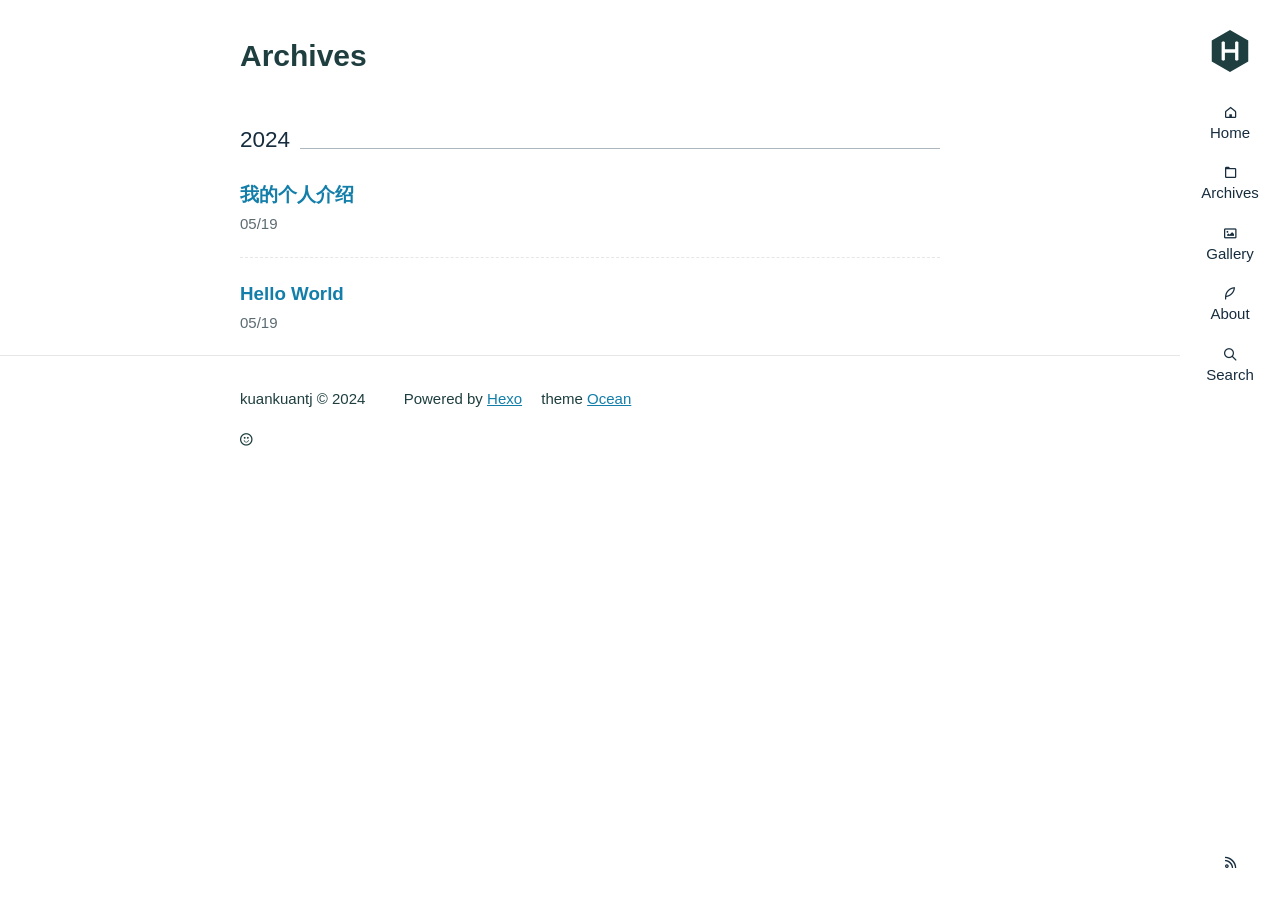
==== archives/index.html @ 1593f23e "Site updated: 2024-05-19 09:13:35" ====
<!DOCTYPE html>
<html lang="en">

<head>
  <meta charset="utf-8">
  <meta name="viewport" content="width=device-width, initial-scale=1, maximum-scale=1">
  
  
  
  <meta name="description" content="一个简单的个人博客">
  
  <title>
    Archives |
    
    kuankuantj
  </title>
  <!-- Icon -->
  
    <link rel="shortcut icon" href="/favicon.ico">
    
  
<link rel="stylesheet" href="/css/style.css">

  
  
<link rel="stylesheet" href="/fancybox/jquery.fancybox.min.css">

  
  
<script src="/js/pace.min.js"></script>

<meta name="generator" content="Hexo 7.2.0"></head>

<body>
  <main class="content">
    <section class="outer">
  <article class="articles">
    
    <h1 class="page-type-title">Archives</h1>
    
  
  
  
  
  
  
  <div class="archives-wrap">
    <div class="archive-year-wrap">
      <a href="/archives/2024" class="archive-year">2024</a>
    </div>
    <div class="archives">
      
      <article class="archive-article archive-type-post">
  
  
  <div class="archive-article-inner">
    <header class="archive-article-header">
      
  
  <h2 class="archive-article-title" itemprop="name">
    <a href="/2024/05/19/%E6%88%91%E7%9A%84%E4%B8%AA%E4%BA%BA%E4%BB%8B%E7%BB%8D/">我的个人介绍</a>
  </h2>
  
  

      <a href="/2024/05/19/%E6%88%91%E7%9A%84%E4%B8%AA%E4%BA%BA%E4%BB%8B%E7%BB%8D/" class="archive-article-date">
  <time datetime="2024-05-18T23:52:18.000Z" itemprop="datePublished">05/19</time>
</a>
    </header>
    
      
    
    
    
  </div>

</article>
      
  
  
      <article class="archive-article archive-type-post">
  
  
  <div class="archive-article-inner">
    <header class="archive-article-header">
      
  
  <h2 class="archive-article-title" itemprop="name">
    <a href="/2024/05/19/hello-world/">Hello World</a>
  </h2>
  
  

      <a href="/2024/05/19/hello-world/" class="archive-article-date">
  <time datetime="2024-05-18T23:44:05.894Z" itemprop="datePublished">05/19</time>
</a>
    </header>
    
      
    
    
    
  </div>

</article>
      
      
    </div>
  </div>
  
  

  
</section>
    <footer class="footer">
  <div class="outer">
    <ul class="list-inline">
      <li>kuankuantj &copy; 2024</li>
      
        <li>
          
            <a href="https://beian.miit.gov.cn/" target="_blank"></a>
            
        </li>
      
      <li>Powered by <a href="http://hexo.io/" target="_blank">Hexo</a></li>
      <li>theme  <a target="_blank" rel="noopener" href="https://github.com/zhwangart/hexo-theme-ocean">Ocean</a></li>
    </ul>
    <p><ul class="list-inline">
  
  <li><i class="fe fe-smile-alt tooltip" data-tooltip="UV"></i> <span id="busuanzi_value_site_uv"></span></li>
  
</ul></p>
  </div>
</footer>
  </main>
  <aside class="sidebar">
    <button class="navbar-toggle"></button>
<nav class="navbar">
  
  <div class="logo">
    <a href="/"><img src="/images/hexo.svg" alt="kuankuantj"></a>
  </div>
  
  <ul class="nav nav-main">
    
    <li class="nav-item">
      <a class="nav-item-link" href="/">Home</a>
    </li>
    
    <li class="nav-item">
      <a class="nav-item-link" href="/archives">Archives</a>
    </li>
    
    <li class="nav-item">
      <a class="nav-item-link" href="/gallery">Gallery</a>
    </li>
    
    <li class="nav-item">
      <a class="nav-item-link" href="/about">About</a>
    </li>
    
    <li class="nav-item">
      <a class="nav-item-link nav-item-search" title="Search">
        <i class="fe fe-search"></i>
        Search
      </a>
    </li>
  </ul>
</nav>
<nav class="navbar navbar-bottom">
  <ul class="nav">
    <li class="nav-item">
      <div class="totop" id="totop">
  <i class="fe fe-rocket"></i>
</div>
    </li>
    <li class="nav-item">
      
      <a class="nav-item-link" target="_blank" href="/atom.xml" title="RSS Feed">
        <i class="fe fe-feed"></i>
      </a>
      
    </li>
  </ul>
</nav>
<div class="search-form-wrap">
  <div class="local-search local-search-plugin">
  <input type="search" id="local-search-input" class="local-search-input" placeholder="Search...">
  <div id="local-search-result" class="local-search-result"></div>
</div>
</div>
  </aside>
  
<script src="/js/jquery-2.0.3.min.js"></script>


<script src="/js/jquery.justifiedGallery.min.js"></script>


<script src="/js/lazyload.min.js"></script>


<script src="/js/busuanzi-2.3.pure.min.js"></script>



<script src="/fancybox/jquery.fancybox.min.js"></script>






<script src="/js/ocean.js"></script>

</body>

</html>
---- css/style.css ----
@font-face {
  font-family: Raleway_Medium;
  src: url("../fonts/raleway_medium/Raleway-Medium.eot");
  src: url("../fonts/raleway_medium/Raleway-Medium.eot?#iefix") format('embedded-opentype'), url("../fonts/raleway_medium/Raleway-Medium.woff") format('woff'), url("../fonts/raleway_medium/Raleway-Medium.ttf") format('truetype'), url("../fonts/raleway_medium/Raleway-Medium.svg#iconfont") format('svg');
  font-style: normal;
}
.font-raleway-medium {
  font-family: Raleway-Medium;
}
@charset "utf-8";
@font-face {
  font-family: feathericon;
  font-weight: normal;
  font-style: normal;
  src: url("feathericon/feathericon.eot");
  src: url("feathericon/feathericon.eot?#iefix") format('embedded-opentype'), url("feathericon/feathericon.woff") format('woff'), url("feathericon/feathericon.ttf") format('truetype'), url("feathericon/feathericon.svg") format('svg');
}
.fe {
  display: inline-block;
  font: normal normal normal 16px feathericon;
  font-size: inherit;
  text-rendering: auto;
  -webkit-font-smoothing: antialiased;
  -moz-osx-font-smoothing: grayscale;
}
.fe-activity:before {
  content: "\f1e2";
}
.fe-add-cart:before {
  content: "\f1e6";
}
.fe-align-bottom:before {
  content: "\f1bf";
}
.fe-align-center:before {
  content: "\f195";
}
.fe-align-left:before {
  content: "\f196";
}
.fe-align-right:before {
  content: "\f197";
}
.fe-align-top:before {
  content: "\f1c0";
}
.fe-align-vertically:before {
  content: "\f1c1";
}
.fe-angry:before {
  content: "\f1b6";
}
.fe-app-menu:before {
  content: "\f198";
}
.fe-arrow-down:before {
  content: "\f100";
}
.fe-arrow-left:before {
  content: "\f101";
}
.fe-arrow-right:before {
  content: "\f102";
}
.fe-arrow-up:before {
  content: "\f103";
}
.fe-artboard:before {
  content: "\f104";
}
.fe-audio-player:before {
  content: "\f199";
}
.fe-backward:before {
  content: "\f180";
}
.fe-bar:before {
  content: "\f105";
}
.fe-bar-chart:before {
  content: "\f106";
}
.fe-beer:before {
  content: "\f107";
}
.fe-bell:before {
  content: "\f108";
}
.fe-birthday-cake:before {
  content: "\f163";
}
.fe-bold:before {
  content: "\f179";
}
.fe-bolt:before {
  content: "\f1e3";
}
.fe-book:before {
  content: "\f109";
}
.fe-bookmark:before {
  content: "\f170";
}
.fe-browser:before {
  content: "\f10b";
}
.fe-brush:before {
  content: "\f10c";
}
.fe-bug:before {
  content: "\f10d";
}
.fe-building:before {
  content: "\f10e";
}
.fe-cage:before {
  content: "\f1e7";
}
.fe-calendar:before {
  content: "\f10f";
}
.fe-camera:before {
  content: "\f110";
}
.fe-cart:before {
  content: "\f1e8";
}
.fe-check:before {
  content: "\f111";
}
.fe-check-circle:before {
  content: "\f19a";
}
.fe-check-circle-o:before {
  content: "\f19b";
}
.fe-check-verified:before {
  content: "\f19c";
}
.fe-clock:before {
  content: "\f113";
}
.fe-close:before {
  content: "\f114";
}
.fe-cloud:before {
  content: "\f115";
}
.fe-cocktail:before {
  content: "\f116";
}
.fe-code:before {
  content: "\f117";
}
.fe-codepen:before {
  content: "\f1d3";
}
.fe-coffee:before {
  content: "\f166";
}
.fe-columns:before {
  content: "\f118";
}
.fe-comment:before {
  content: "\f119";
}
.fe-comment-o:before {
  content: "\f1d2";
}
.fe-commenting:before {
  content: "\f11a";
}
.fe-comments:before {
  content: "\f11b";
}
.fe-compress:before {
  content: "\f181";
}
.fe-credit-card:before {
  content: "\f1e9";
}
.fe-crop:before {
  content: "\f1c2";
}
.fe-cry:before {
  content: "\f1b7";
}
.fe-cutlery:before {
  content: "\f19d";
}
.fe-delete-link:before {
  content: "\f19e";
}
.fe-desktop:before {
  content: "\f11d";
}
.fe-diamond:before {
  content: "\f11e";
}
.fe-difference:before {
  content: "\f1c3";
}
.fe-disabled:before {
  content: "\f11f";
}
.fe-disappointed:before {
  content: "\f1b8";
}
.fe-distribute-horizontally:before {
  content: "\f1cf";
}
.fe-distribute-vertically:before {
  content: "\f1c5";
}
.fe-document:before {
  content: "\f19f";
}
.fe-download:before {
  content: "\f120";
}
.fe-drop-down:before {
  content: "\f121";
}
.fe-drop-left:before {
  content: "\f122";
}
.fe-drop-right:before {
  content: "\f123";
}
.fe-drop-up:before {
  content: "\f124";
}
.fe-edit:before {
  content: "\f17f";
}
.fe-eject:before {
  content: "\f182";
}
.fe-elipsis-h:before {
  content: "\f125";
}
.fe-elipsis-v:before {
  content: "\f126";
}
.fe-equalizer:before {
  content: "\f1a0";
}
.fe-eraser:before {
  content: "\f1c6";
}
.fe-expand:before {
  content: "\f183";
}
.fe-export:before {
  content: "\f16e";
}
.fe-eye:before {
  content: "\f127";
}
.fe-facebook:before {
  content: "\f1d4";
}
.fe-fast-backward:before {
  content: "\f184";
}
.fe-fast-forward:before {
  content: "\f185";
}
.fe-feather:before {
  content: "\f174";
}
.fe-feed:before {
  content: "\f128";
}
.fe-file:before {
  content: "\f1b1";
}
.fe-file-audio:before {
  content: "\f1b2";
}
.fe-file-excel:before {
  content: "\f1a2";
}
.fe-file-image:before {
  content: "\f1b3";
}
.fe-file-movie:before {
  content: "\f1b4";
}
.fe-file-powerpoint:before {
  content: "\f1a3";
}
.fe-file-word:before {
  content: "\f1a4";
}
.fe-file-zip:before {
  content: "\f1b5";
}
.fe-filter:before {
  content: "\f173";
}
.fe-flag:before {
  content: "\f129";
}
.fe-folder:before {
  content: "\f12a";
}
.fe-folder-open:before {
  content: "\f176";
}
.fe-fork:before {
  content: "\f12b";
}
.fe-forward:before {
  content: "\f186";
}
.fe-frowing:before {
  content: "\f1b9";
}
.fe-gamepad:before {
  content: "\f191";
}
.fe-gear:before {
  content: "\f1a5";
}
.fe-gift:before {
  content: "\f1ea";
}
.fe-git:before {
  content: "\f1d5";
}
.fe-github:before {
  content: "\f1d6";
}
.fe-github-alt:before {
  content: "\f1d7";
}
.fe-globe:before {
  content: "\f12c";
}
.fe-google:before {
  content: "\f1d8";
}
.fe-google-plus:before {
  content: "\f1d9";
}
.fe-hash:before {
  content: "\f12d";
}
.fe-headphone:before {
  content: "\f18e";
}
.fe-heart:before {
  content: "\f12e";
}
.fe-heart-o:before {
  content: "\f167";
}
.fe-home:before {
  content: "\f12f";
}
.fe-import:before {
  content: "\f16f";
}
.fe-info:before {
  content: "\f130";
}
.fe-insert-link:before {
  content: "\f1a6";
}
.fe-instagram:before {
  content: "\f1da";
}
.fe-intersect:before {
  content: "\f1c7";
}
.fe-italic:before {
  content: "\f17a";
}
.fe-key:before {
  content: "\f131";
}
.fe-keyboard:before {
  content: "\f132";
}
.fe-kitchen-cooker:before {
  content: "\f1a7";
}
.fe-laptop:before {
  content: "\f133";
}
.fe-layer:before {
  content: "\f18c";
}
.fe-layout:before {
  content: "\f134";
}
.fe-line-chart:before {
  content: "\f135";
}
.fe-link:before {
  content: "\f136";
}
.fe-link-external:before {
  content: "\f137";
}
.fe-list-bullet:before {
  content: "\f17c";
}
.fe-list-order:before {
  content: "\f17d";
}
.fe-list-task:before {
  content: "\f17e";
}
.fe-location:before {
  content: "\f138";
}
.fe-lock:before {
  content: "\f139";
}
.fe-login:before {
  content: "\f13a";
}
.fe-logout:before {
  content: "\f13b";
}
.fe-loop:before {
  content: "\f192";
}
.fe-magic:before {
  content: "\f177";
}
.fe-mail:before {
  content: "\f13c";
}
.fe-map:before {
  content: "\f16d";
}
.fe-mask:before {
  content: "\f1c8";
}
.fe-medal:before {
  content: "\f13d";
}
.fe-megaphone:before {
  content: "\f13e";
}
.fe-mention:before {
  content: "\f164";
}
.fe-messanger:before {
  content: "\f1e1";
}
.fe-minus:before {
  content: "\f140";
}
.fe-mobile:before {
  content: "\f141";
}
.fe-money:before {
  content: "\f1a8";
}
.fe-moon:before {
  content: "\f1ef";
}
.fe-mouse:before {
  content: "\f142";
}
.fe-music:before {
  content: "\f175";
}
.fe-open-mouth:before {
  content: "\f1ba";
}
.fe-palette:before {
  content: "\f165";
}
.fe-paper-plane:before {
  content: "\f178";
}
.fe-pause:before {
  content: "\f187";
}
.fe-pencil:before {
  content: "\f144";
}
.fe-phone:before {
  content: "\f145";
}
.fe-picture:before {
  content: "\f1a9";
}
.fe-picture-square:before {
  content: "\f1e4";
}
.fe-pie-chart:before {
  content: "\f146";
}
.fe-pinterest:before {
  content: "\f1db";
}
.fe-pizza:before {
  content: "\f147";
}
.fe-play:before {
  content: "\f188";
}
.fe-plug:before {
  content: "\f18f";
}
.fe-plus:before {
  content: "\f148";
}
.fe-pocket:before {
  content: "\f1dc";
}
.fe-pot:before {
  content: "\f1aa";
}
.fe-print:before {
  content: "\f171";
}
.fe-prototype:before {
  content: "\f149";
}
.fe-question:before {
  content: "\f14a";
}
.fe-quote-left:before {
  content: "\f14b";
}
.fe-quote-right:before {
  content: "\f14c";
}
.fe-rage:before {
  content: "\f1bb";
}
.fe-random:before {
  content: "\f189";
}
.fe-reload:before {
  content: "\f193";
}
.fe-remove-cart:before {
  content: "\f1eb";
}
.fe-rocket:before {
  content: "\f14d";
}
.fe-scale:before {
  content: "\f1c9";
}
.fe-search:before {
  content: "\f14e";
}
.fe-search-minus:before {
  content: "\f16a";
}
.fe-search-plus:before {
  content: "\f16b";
}
.fe-share:before {
  content: "\f14f";
}
.fe-shield:before {
  content: "\f172";
}
.fe-shopping-bag:before {
  content: "\f1ec";
}
.fe-sitemap:before {
  content: "\f150";
}
.fe-smile:before {
  content: "\f1bc";
}
.fe-smile-alt:before {
  content: "\f1bd";
}
.fe-speaker:before {
  content: "\f1ab";
}
.fe-star:before {
  content: "\f151";
}
.fe-star-o:before {
  content: "\f168";
}
.fe-step-backward:before {
  content: "\f1d0";
}
.fe-step-forward:before {
  content: "\f1d1";
}
.fe-stop:before {
  content: "\f18b";
}
.fe-subtract:before {
  content: "\f1ca";
}
.fe-sunny-o:before {
  content: "\f1f0";
}
.fe-sunrise:before {
  content: "\f1f1";
}
.fe-sync:before {
  content: "\f194";
}
.fe-table:before {
  content: "\f1ac";
}
.fe-tablet:before {
  content: "\f152";
}
.fe-tag:before {
  content: "\f153";
}
.fe-target:before {
  content: "\f1f3";
}
.fe-terminal:before {
  content: "\f154";
}
.fe-text-align-center:before {
  content: "\f1cb";
}
.fe-text-align-justify:before {
  content: "\f1e5";
}
.fe-text-align-left:before {
  content: "\f1cc";
}
.fe-text-align-right:before {
  content: "\f1cd";
}
.fe-text-size:before {
  content: "\f17b";
}
.fe-ticket:before {
  content: "\f155";
}
.fe-tiled:before {
  content: "\f156";
}
.fe-timeline:before {
  content: "\f1ad";
}
.fe-tired:before {
  content: "\f1be";
}
.fe-trash:before {
  content: "\f157";
}
.fe-trophy:before {
  content: "\f158";
}
.fe-truck:before {
  content: "\f1ed";
}
.fe-twitter:before {
  content: "\f1dd";
}
.fe-umbrella:before {
  content: "\f1f2";
}
.fe-underline:before {
  content: "\f1ae";
}
.fe-union:before {
  content: "\f1ce";
}
.fe-unlock:before {
  content: "\f169";
}
.fe-upload:before {
  content: "\f159";
}
.fe-usb:before {
  content: "\f190";
}
.fe-user:before {
  content: "\f15a";
}
.fe-user-minus:before {
  content: "\f16c";
}
.fe-user-plus:before {
  content: "\f15b";
}
.fe-users:before {
  content: "\f15c";
}
.fe-vector:before {
  content: "\f15d";
}
.fe-video:before {
  content: "\f15e";
}
.fe-wallet:before {
  content: "\f1ee";
}
.fe-warning:before {
  content: "\f15f";
}
.fe-watch:before {
  content: "\f1af";
}
.fe-watch-alt:before {
  content: "\f1b0";
}
.fe-wine-glass:before {
  content: "\f161";
}
.fe-wordpress:before {
  content: "\f1de";
}
.fe-wordpress-alt:before {
  content: "\f1df";
}
.fe-wrench:before {
  content: "\f162";
}
.fe-youtube:before {
  content: "\f1e0";
}
/* normalize.css v8.0.0 | MIT License | github.com/necolas/normalize.css */
html {
  line-height: 1.15 /* 1 */;
  -webkit-text-size-adjust: 100% /* 2 */;
}
body {
  margin: 0;
}
h1 {
  font-size: 2em;
  margin: 0.67em 0;
}
hr {
  box-sizing: content-box /* 1 */;
  height: 0 /* 1 */;
  overflow: visible /* 2 */;
}
pre {
  font-family: monospace, monospace /* 1 */;
  font-size: 1em /* 2 */;
}
a {
  background-color: transparent;
}
abbr[title] {
  border-bottom: none /* 1 */;
  text-decoration: underline /* 2 */;
  text-decoration: underline dotted /* 2 */;
}
b,
strong {
  font-weight: bolder;
}
code,
kbd,
samp {
  font-family: monospace, monospace /* 1 */;
  font-size: 1em /* 2 */;
}
small {
  font-size: 80%;
}
sub,
sup {
  font-size: 75%;
  line-height: 0;
  position: relative;
  vertical-align: baseline;
}
sub {
  bottom: -0.25em;
}
sup {
  top: -0.5em;
}
img {
  border-style: none;
}
button,
input,
optgroup,
select,
textarea {
  font-family: inherit /* 1 */;
  font-size: 100% /* 1 */;
  line-height: 1.15 /* 1 */;
  margin: 0 /* 2 */;
}
button,
input {
  overflow: visible;
}
button,
select {
  text-transform: none;
}
button,
[type="button"],
[type="reset"],
[type="submit"] {
  -webkit-appearance: button;
}
button::-moz-focus-inner,
[type="button"]::-moz-focus-inner,
[type="reset"]::-moz-focus-inner,
[type="submit"]::-moz-focus-inner {
  border-style: none;
  padding: 0;
}
button:-moz-focusring,
[type="button"]-moz-focusring,
[type="reset"]-moz-focusring,
[type="submit"]-moz-focusring {
  outline: 1px dotted ButtonText;
}
fieldset {
  padding: 0.35em 0.75em 0.625em;
}
legend {
  box-sizing: border-box /* 1 */;
  color: inherit /* 2 */;
  display: table /* 1 */;
  max-width: 100% /* 1 */;
  padding: 0 /* 3 */;
  white-space: normal /* 1 */;
}
progress {
  vertical-align: baseline;
}
textarea {
  overflow: auto;
}
[type="checkbox"],
[type="radio"] {
  box-sizing: border-box /* 1 */;
  padding: 0 /* 2 */;
}
[type="number"]::-webkit-inner-spin-button,
[type="number"]::-webkit-outer-spin-button {
  height: auto;
}
[type="search"] {
  -webkit-appearance: textfield /* 1 */;
  outline-offset: -2px /* 2 */;
}
[type="search"]::-webkit-search-decoration {
  -webkit-appearance: none;
}
::-webkit-file-upload-button {
  -webkit-appearance: button /* 1 */;
  font: inherit /* 2 */;
}
details {
  display: block;
}
summary {
  display: list-item;
}
template {
  display: none;
}
[hidden] {
  display: none;
}
*,
*::before,
*::after {
  box-sizing: border-box;
}
html,
body {
  height: 100%;
}
html {
  font-size: 62.5%;
  -webkit-text-size-adjust: 100%;
  -ms-text-size-adjust: 100%;
  -ms-overflow-style: scrollbar;
  -webkit-tap-highlight-color: transparent;
}
body {
  position: relative;
  background-color: #fff;
  font-family: "Helvetica Neue", Helvetica, "PingFang SC", "Hiragino Sans GB", "Microsoft YaHei", "微软雅黑", Arial, sans-serif;
  font-size: 1.5rem;
  line-height: 1.7;
  color: #1e3e3f;
  padding: 0;
  margin: 0;
  overflow-x: hidden;
  text-size-adjust: 100%;
}
body ::selection {
  background: #5c6b72;
  color: #e6e6e6;
}
a {
  color: #127ea9;
}
a:hover {
  color: #1594c6;
}
a:active {
  color: #1178a1;
}
a.disabled {
  color: #adb5bd;
}
img {
  max-width: 100%;
}
.article-date,
.article-category .article-category-link {
  text-decoration: none;
  color: #5c6b72;
}
.article-date:hover,
.article-category .article-category-link:hover {
  color: #5c6b72;
}
.article-entry h1,
.archives h1,
.article-entry h2,
.archives h2,
.article-entry h3,
.archives h3,
.article-entry h4,
.archives h4,
.article-entry h5,
.archives h5,
.article-entry h6,
.archives h6 {
  margin: 1.5rem 0;
}
.article-entry hr,
.archives hr {
  height: 0.1rem;
  background-color: #e6e6e6;
  border: none;
  padding: 0;
  margin: 1.5rem 0;
}
.article-entry strong,
.archives strong {
  font-weight: bold;
}
.article-entry em,
.archives em,
.article-entry cite,
.archives cite {
  font-style: italic;
}
.article-entry sup,
.archives sup,
.article-entry sub,
.archives sub {
  font-size: 75%;
  line-height: 0;
  position: relative;
  vertical-align: baseline;
}
.article-entry sup,
.archives sup {
  top: -0.5rem;
}
.article-entry sub,
.archives sub {
  bottom: -0.25rem;
}
.article-entry small,
.archives small {
  font-size: 85%;
}
.article-entry mark,
.archives mark {
  background-color: rgba(255,255,0,0.25);
}
.article-entry acronym,
.archives acronym,
.article-entry abbr,
.archives abbr {
  border-bottom: 0.1rem #e6e6e6 dotted;
}
.article-entry ul,
.archives ul,
.article-entry ol,
.archives ol,
.article-entry dl,
.archives dl {
  margin: 1.5rem 0;
  line-height: line-height;
}
.article-entry ul,
.archives ul,
.article-entry ol,
.archives ol {
  padding-left: 2em;
}
.article-entry ul,
.archives ul {
  list-style-type: circle;
}
.article-entry p,
.archives p,
.article-entry table,
.archives table,
.article-entry blockquote,
.archives blockquote {
  margin: 1.5rem 0;
}
.article-entry img,
.archives img,
.article-entry video,
.archives video {
  max-width: 100%;
  height: auto;
  display: block;
  margin: auto;
}
.article-entry iframe,
.archives iframe {
  border: none;
}
.article-entry table,
.archives table {
  width: 100%;
  border-collapse: collapse;
  vertical-align: middle;
  empty-cells: show;
  text-align: left;
}
.article-entry table th,
.archives table th,
.article-entry table td,
.archives table td,
.article-entry table,
.archives table {
  border: 0.1rem #e6e6e6 solid;
}
.article-entry table th,
.archives table th,
.article-entry table td,
.archives table td {
  padding: 1rem 1.5rem;
}
.article-entry table tbody tr:nth-child(2n),
.archives table tbody tr:nth-child(2n) {
  background-color: rgba(230,230,230,0.25);
}
.article-entry blockquote,
.archives blockquote {
  position: relative;
  display: block;
  padding: 0 1.5rem 0 3.5rem;
  width: 100%;
  overflow: auto;
  color: #5c6b72;
  background-image: url("[data-uri]");
  background-size: 3rem;
  background-repeat: no-repeat;
  background-position: 0 0;
}
.article-entry blockquote > :first-child,
.archives blockquote > :first-child {
  margin-top: 0;
}
.article-entry blockquote > :last-child,
.archives blockquote > :last-child {
  margin-bottom: 0;
}
.article-entry blockquote footer cite:before,
.archives blockquote footer cite:before {
  content: "—";
  padding: 0 0.5rem;
}
.jumbotron {
  padding: 0;
  margin-bottom: 3rem;
  text-align: center;
}
.content,
.sidebar {
  transition: all 0.3s ease-in-out;
}
.content {
  position: relative;
  z-index: 1;
  margin-right: 0;
}
.content.on {
  transform: translateX(-10rem);
}
.sidebar {
  position: fixed;
  z-index: 9;
  top: 0;
  right: -10rem;
  bottom: 0;
  width: 10rem;
  background-color: #f4f4f4;
}
.sidebar.on {
  right: 0;
}
.navbar-toggle {
  position: absolute;
  top: 1.5rem;
  right: 11.5rem;
  padding: 0.5rem 1rem;
  border: none;
  -webkit-border-radius: 0.4rem;
  -moz-border-radius: 0.4rem;
  border-radius: 0.4rem;
  background-color: rgba(30,62,63,0.25);
  color: #fff;
}
.navbar-toggle::before {
  content: '\f105';
  font-family: feathericon;
  font-size: larger;
}
.wrap,
.outer {
  width: 100%;
  padding-right: 1.5rem;
  padding-left: 1.5rem;
  margin: auto;
}
.wrap::before,
.outer::before,
.wrap::after,
.outer::after {
  content: "";
  display: table;
  clear: both;
}
.local-search {
  width: 100%;
}
.tocbot {
  display: none;
}
@media (min-width: 768px) {
  .jumbotron {
    margin-bottom: 6rem;
  }
  .wrap,
  .outer {
    width: 70rem;
  }
  .content {
    margin-right: 10rem;
  }
  .sidebar {
    right: 0;
    background-color: #fff;
  }
  .navbar-toggle {
    display: none;
  }
  .local-search {
    width: 70rem;
  }
  .card-quote {
    grid-template-columns: repeat(3, 1fr);
  }
  .archive-article-title {
    margin: 0;
    font-size: 1.25em !important;
  }
}
@media (min-width: 992px) {
  .wrap,
  .outer {
    padding-right: 0;
    padding-left: 0;
  }
}
@media (min-width: 1200px) {
  .tocbot {
    display: block;
  }
}
.list-unstyled,
.list-inline {
  list-style: none;
  padding-left: 0;
  margin-left: 0;
}
.list-inline {
  position: relative;
  margin: 0 -0.75rem;
}
.list-inline > li {
  display: inline-block;
  padding: 0 0.75rem;
}
.category-list {
  list-style: none;
  padding-left: 0;
  margin-left: 0;
  margin-right: -0.5rem;
  margin-left: -0.5rem;
}
.category-list > .category-list-item {
  display: inline-block;
  padding: 0.5rem 1rem;
}
.category-list > .category-list-item:before {
  content: "\f18c";
  font-family: feathericon;
  margin-right: 0.5rem;
}
.tag-list {
  list-style: none;
  padding-left: 0;
  margin-left: 0;
  margin-right: -0.5rem;
  margin-left: -0.5rem;
}
.tag-list > .tag-list-item {
  display: inline-block;
  padding: 0.5rem 1rem;
}
.tag-list > .tag-list-item:before {
  content: "\f153";
  font-family: feathericon;
  margin-right: 0.5rem;
}
.tooltip {
  position: relative;
}
.tooltip::after {
  content: attr(data-tooltip);
  position: absolute;
  z-index: 9;
  bottom: 100%;
  left: 50%;
  background-color: #172d3e;
  -webkit-border-radius: 0.4rem;
  -moz-border-radius: 0.4rem;
  border-radius: 0.4rem;
  padding: 1rem;
  opacity: 0;
  pointer-events: none;
  transform: translate(-50%, 0);
  transition: all 0.3s ease-in-out;
  color: #e6e6e6;
}
.tooltip:hover::after {
  opacity: 1;
  transform: translate(-50%, 0);
}
.video {
  position: relative;
  height: auto;
}
.video .brand {
  width: 4.2rem;
}
.video-frame {
  position: absolute;
  z-index: 1;
  right: 0;
  bottom: 0;
  left: 0;
  min-width: 100%;
}
.video-frame img {
  display: block;
  width: 100%;
}
.video-media {
  position: relative;
  z-index: 0;
  height: 90vh;
  overflow: hidden;
}
.video-media video,
.video-media img {
  position: absolute;
  top: 50%;
  left: 50%;
  transform: translate(-50%, -50%);
  min-width: 100%;
  min-height: 100%;
}
.video-overlay {
  position: absolute;
  top: 0;
  bottom: 0;
  left: 0;
  right: 0;
  background-color: rgba(178,191,204,0.6);
}
.video-inner {
  position: absolute;
  top: 50%;
  left: 50%;
  transform: translate(-50%, -65%);
}
.video-inner a,
.video-inner {
  color: #fff;
  text-decoration: none;
}
.video-learn-more {
  position: absolute;
  z-index: 1;
  bottom: -3rem;
  right: 0;
  left: 0;
}
.video-learn-more a > .fe {
  font-size: 3rem;
  color: #adb5bd;
}
.video-learn-more a > .fe:hover {
  color: #1e3e3f;
}
.search-form-wrap {
  position: fixed;
  top: -100%;
  right: 10rem;
  left: 0;
  opacity: 0;
  transition: 0.3s;
}
.search-form-wrap.on {
  top: 0;
  opacity: 1;
}
.local-search {
  position: relative;
  margin: 0 auto;
  padding: 3rem;
  background-color: #fff;
  box-shadow: 0 1rem 3rem rgba(30,62,63,0.05);
  max-height: 100vh;
  overflow-y: auto;
}
.local-search-input {
  border: 0.1rem #e6e6e6 solid;
  -webkit-border-radius: 0.4rem;
  -moz-border-radius: 0.4rem;
  border-radius: 0.4rem;
  background-color: #fff;
  width: 100%;
  padding: 1rem 1.5rem;
  outline: none;
}
.local-search-input::-webkit-search-results-decoration,
.local-search-input::-webkit-search-cancel-button {
  -webkit-appearance: none;
}
.local-search-close {
  position: absolute;
  top: 3.85rem;
  right: 4.25rem;
  display: block;
  height: 2rem;
  width: 2rem;
  padding: 0;
  border: none;
  -webkit-border-radius: 50%;
  -moz-border-radius: 50%;
  border-radius: 50%;
  background-color: #9c8079;
  color: #fff;
  text-align: center;
  cursor: pointer;
}
.local-search-close::before {
  content: '\f114';
  font-family: feathericon;
}
.local-search-result {
  text-align: left;
}
.search-result-list {
  list-style: none;
  padding-left: 0;
  margin-left: 0;
}
.search-result-list li {
  padding: 1.5rem 0;
}
.search-result-list li:not(:last-child) {
  border-bottom: 0.1rem #e6e6e6 solid;
}
.search-result-list li .search-result-title {
  font-size: 1.6rem;
  font-weight: bold;
}
.search-result-list li .search-result {
  padding-top: 0.5rem;
  margin: 0;
  max-height: 12rem;
  overflow: hidden;
}
.search-result-list li em.search-keyword {
  color: #9e6a4d;
}
.search-result-empty {
  padding: 3rem 0 0;
}
.page-type-title {
  margin: 0;
  padding: 3rem 0;
}
.page-nav {
  margin: 3rem auto;
  text-align: center;
  overflow: hidden;
}
.page-nav::before,
.page-nav::after {
  content: "";
  display: table;
  clear: both;
}
.page-nav a,
.page-nav span {
  padding: 1rem 1.5rem;
  line-height: 1;
}
.page-nav a {
  text-decoration: none;
}
.page-nav .prev {
  float: left;
}
.page-nav .next {
  float: right;
}
.page-nav .page-number {
  display: inline-block;
}
@media mq-mobile {
  .page-nav .page-number {
    display: none;
  }
}
.page-nav .current {
  font-weight: bold;
}
.page-nav .space {
  color: #e6e6e6;
}
.article {
  padding: 3rem 0;
}
.article-topping {
  position: absolute;
  top: 0;
  left: -3rem;
  color: #ea434a;
}
.article-topping .fe {
  font-size: 2rem;
  line-height: 1.7;
}
.article-meta::before,
.article-meta::after {
  content: "";
  display: table;
  clear: both;
}
.article-date::before {
  content: '\f10f';
  margin-right: 0.5rem;
  font-family: feathericon;
  opacity: 0.5;
}
.article-category {
  display: inline-block;
  margin-left: 1.5rem;
}
.article-category:before {
  content: "\f18c";
  font-family: feathericon;
  margin-right: 0.5rem;
}
.archive-article-header + .article-category {
  margin-left: 0;
}
.article-entry {
  margin-top: 3rem;
  color: #1e3e3f;
}
.article-entry::before,
.article-entry::after {
  content: "";
  display: table;
  clear: both;
}
.article-entry .pullquote {
  text-align: left;
  width: 45%;
  margin: 0;
}
.article-entry .pullquote.left {
  margin-left: 0.5em;
  margin-right: 1em;
}
.article-entry .pullquote.right {
  margin-right: 0.5em;
  margin-left: 1em;
}
.article-entry .caption {
  color: color-grey;
  display: block;
  font-size: 0.9em;
  margin-top: 0.5em;
  position: relative;
  text-align: center;
}
.article-entry .video-container {
  position: relative;
  padding-top: 56.25%;
  height: 0;
  overflow: hidden;
}
.article-entry .video-container iframe,
.article-entry .video-container object,
.article-entry .video-container embed {
  position: absolute;
  top: 0;
  left: 0;
  width: 100%;
  height: 100%;
  margin-top: 0;
}
.article-header {
  position: relative;
}
.article-header h1,
.article-header h2 {
  margin: 0;
}
.article-header .article-title a {
  text-decoration: none;
  color: #1e3e3f;
}
.article-footer {
  margin-top: 3rem;
}
.article-footer::before,
.article-footer::after {
  content: "";
  display: table;
  clear: both;
}
.article-tag-list {
  list-style: none;
  padding-left: 0;
  margin-left: 0;
  margin: 0;
}
.article-tag-list:before {
  content: "\f153";
  font-family: feathericon;
  margin-right: 0.5rem;
}
.article-tag-list .article-tag-list-item {
  display: inline-block;
  padding-right: 1rem;
}
.article-tag-list .article-tag-list-link {
  text-decoration: none;
}
.article-comment-link {
  float: right;
}
.article-comment-link:before {
  content: "\f1d2";
  font-family: feathericon;
  padding-right: 8px;
}
.article-share-link {
  cursor: pointer;
  float: right;
  margin-left: 20px;
}
.article-share-link:before {
  content: "\f14f";
  font-family: feathericon;
  padding-right: 6px;
}
.article-nav {
  position: relative;
  padding-top: 3rem;
  margin-top: 5rem;
  border-top: 0.1rem #e6e6e6 solid;
}
.article-nav::before,
.article-nav::after {
  content: "";
  display: table;
  clear: both;
}
.article-nav-link {
  display: block;
  text-decoration: none;
}
.article-nav-link:first-child {
  float: left;
}
.article-nav-link:last-child {
  float: right;
  text-align: right;
}
.article-nav-caption {
  color: #5c6b72;
}
.article-nav-title {
  font-size: inherit;
}
.article-share-box {
  position: absolute;
  display: none;
  background: #fff;
  -webkit-border-radius: 0.4rem;
  -moz-border-radius: 0.4rem;
  border-radius: 0.4rem;
  box-shadow: 1px 2px 10px rgba(0,0,0,0.2);
  -webkit-border-radius: 3px;
  -moz-border-radius: 3px;
  border-radius: 3px;
  margin-left: -145px;
  overflow: hidden;
  z-index: 1;
}
.article-share-box.on {
  display: block;
}
.article-share-input {
  width: 100%;
  background: none;
  box-sizing: border-box;
  padding: 0 1.5rem;
  outline: none;
  border: none;
  border-bottom: 0.1rem #e6e6e6 solid;
  height: 3.6rem;
  line-height: 3.6rem;
}
.article-share-links::before,
.article-share-links::after {
  content: "";
  display: table;
  clear: both;
}
.article-share-twitter,
.article-share-facebook,
.article-share-pinterest,
.article-share-google {
  position: relative;
  display: block;
  float: left;
  width: 5rem;
  height: 3.6rem;
  color: #172d3e;
  text-align: center;
  text-decoration: none;
}
.article-share-twitter:before,
.article-share-facebook:before,
.article-share-pinterest:before,
.article-share-google:before {
  font-size: 20px;
  font-family: feathericon;
}
.article-share-twitter:hover,
.article-share-facebook:hover,
.article-share-pinterest:hover,
.article-share-google:hover {
  color: #fff;
}
.article-share-twitter:before {
  content: "\f1dd";
}
.article-share-twitter:hover {
  background: #00aced;
  text-shadow: 0 1px #008abe;
}
.article-share-facebook:before {
  content: "\f1d4";
}
.article-share-facebook:hover {
  background: #3b5998;
  text-shadow: 0 1px #2f477a;
}
.article-share-pinterest:before {
  content: "\f1db";
}
.article-share-pinterest:hover {
  background: #cb2027;
  text-shadow: 0 1px #a21a1f;
}
.article-share-google:before {
  content: "\f1d8";
}
.article-share-google:hover {
  background: #dd4b39;
  text-shadow: 0 1px #be3221;
}
.tocbot {
  position: absolute;
  top: 14rem;
  left: calc((100vw - 70rem) / 2 + 70rem);
  font-size: 80%;
  opacity: 0.8;
}
.tocbot > .toc-list {
  position: relative;
  overflow: hidden;
}
.toc-list {
  list-style: none;
  padding-left: 0;
  margin-left: 0;
  padding-left: 1rem;
}
a.toc-link {
  height: 100%;
  color: #172d3e;
  text-decoration: none;
}
.is-collapsible {
  max-height: 1000px;
  overflow: hidden;
  transition: all;
}
.is-collapsed {
  max-height: 0;
}
.is-position-fixed {
  position: fixed !important;
  top: 0;
  right: 10rem;
}
.is-active-link {
  font-weight: 700;
}
.toc-link::before {
  background-color: #e6e6e6;
  content: ' ';
  display: inline-block;
  height: inherit;
  left: 0;
  margin-top: -1px;
  position: absolute;
  width: 2px;
}
.is-active-link::before {
  background-color: #127ea9;
}
.article-gallery {
  position: relative;
}
.article-gallery-photos {
  position: relative;
  overflow: hidden;
}
.article-gallery-img {
  display: none;
  max-width: 100%;
}
.article-gallery-img:first-child {
  display: block;
}
.article-gallery-img.loaded {
  position: absolute;
  display: block;
}
.article-gallery-img img {
  display: block;
  max-width: 100%;
  margin: 0 auto;
}
.article-albums {
  position: relative;
}
.article-albums-photos {
  position: relative;
  display: flex;
  flex-wrap: wrap;
  list-style: none;
  padding-left: 0;
  margin-left: 0;
}
.article-albums-photos::before,
.article-albums-photos::after {
  content: "";
  display: table;
  clear: both;
}
.article-albums-photos::after {
  content: '';
  flex-grow: 999999999;
}
.article-albums-photos .article-albums-item {
  position: relative;
  flex-grow: 1;
  margin: 0.5rem;
  overflow: hidden;
}
.article-albums-photos .article-albums-item img {
  object-fit: cover;
  max-width: 100%;
  min-width: 100%;
  vertical-align: center;
}
.article-albums-photos .article-albums-item .article-albums-caption {
  display: block;
  width: 100%;
  padding: 1rem 0;
  text-align: center;
}
@media (min-width: 576px) {
  .article-albums-item img {
    height: 32rem;
  }
  .article-albums-item .article-albums-caption {
    position: absolute;
    bottom: 0;
    left: 0;
    width: 100%;
    background-color: rgba(0,0,0,0.5);
    background: linear-gradient(to top, rgba(0,0,0,0.5), transparent);
    color: #fff;
    padding: 1rem;
    opacity: 0;
    transform: translateY(100%);
    transition: all 0.3s ease-in-out;
  }
  .article-albums-item:hover .article-albums-caption {
    opacity: 1;
    transform: translateY(0);
  }
}
@media (min-width: 768px) {
  .article-albums-item img {
    height: 20rem;
  }
}
.justified-gallery {
  width: 100%;
  position: relative;
  overflow: hidden;
}
.justified-gallery > a,
.justified-gallery > div,
.justified-gallery > figure {
  position: absolute;
  display: inline-block;
  overflow: hidden;
  background: #adb5bd /* To have gray placeholders while the gallery is loading with waitThumbnailsLoad = false */;
  filter: "alpha(opacity=10)";
  opacity: 0.1;
  margin: 0;
  padding: 0;
}
.justified-gallery > a > img,
.justified-gallery > div > img,
.justified-gallery > figure > img,
.justified-gallery > a > a > img,
.justified-gallery > div > a > img,
.justified-gallery > figure > a > img,
.justified-gallery > a > svg,
.justified-gallery > div > svg,
.justified-gallery > figure > svg,
.justified-gallery > a > a > svg,
.justified-gallery > div > a > svg,
.justified-gallery > figure > a > svg {
  position: absolute;
  top: 50%;
  left: 50%;
  margin: 0;
  padding: 0;
  border: none;
  filter: "alpha(opacity=0)";
  opacity: 0;
}
.justified-gallery > a > .caption,
.justified-gallery > div > .caption,
.justified-gallery > figure > .caption {
  display: none;
  position: absolute;
  right: 0;
  bottom: 0;
  left: 0;
  padding: 1rem;
  background-color: rgba(0,0,0,0.5);
  background: linear-gradient(to top, rgba(0,0,0,0.5), transparent);
  color: #fff;
}
.justified-gallery > a > .caption.caption-visible,
.justified-gallery > div > .caption.caption-visible,
.justified-gallery > figure > .caption.caption-visible {
  display: initial;
}
.justified-gallery > .jg-entry-visible {
  filter: "alpha(opacity=100)";
  opacity: 1;
  background: none;
}
.justified-gallery > .jg-entry-visible > img,
.justified-gallery > .jg-entry-visible > a > img,
.justified-gallery > .jg-entry-visible > svg,
.justified-gallery > .jg-entry-visible > a > svg {
  filter: "alpha(opacity=100)";
  opacity: 1;
  -webkit-transition: opacity 500ms ease-in;
  -moz-transition: opacity 500ms ease-in;
  -o-transition: opacity 500ms ease-in;
  transition: opacity;
}
.justified-gallery > .jg-filtered {
  display: none;
}
.justified-gallery > .jg-filtered > .spinner {
  position: absolute;
  bottom: 0;
  margin-left: -24px;
  padding: 10px 0 10px 0;
  left: 50%;
  filter: "alpha(opacity=100)";
  opacity: 1;
  overflow: initial;
}
.justified-gallery > .jg-filtered > span {
  display: inline-block;
  filter: "alpha(opacity=0)";
  opacity: 0;
  width: 8px;
  height: 8px;
  margin: 0 4px 0 4px;
  background-color: #000;
  -webkit-border-radius: 6px;
  -moz-border-radius: 6px;
  border-radius: 6px;
}
.macbook {
  position: relative;
}
.macbook .macbook-screen {
  position: relative;
  background-color: transparent;
  border-style: solid;
  border-color: #fff;
  -webkit-border-radius: 1rem;
  -moz-border-radius: 1rem;
  border-radius: 1rem;
  border-width: 1.25rem;
  box-shadow: 0 1rem 3rem rgba(0,0,0,0.15), 0 0 0.5rem rgba(0,0,0,0.15) inset;
}
.macbook .macbook-keyboard {
  display: none;
  position: relative;
  box-sizing: content-box;
  background-color: #fff;
  border-bottom: solid 0.75rem #f2f2f2;
  border-bottom-left-radius: 50%;
  border-bottom-right-radius: 50%;
  margin: -0.5rem -5rem 0;
  height: 0.5rem;
  box-shadow: 0 0.5rem 3rem rgba(0,0,0,0.15);
}
.macbook .macbook-keyboard::before {
  content: '';
  position: absolute;
  left: 50%;
  transform: translateX(-50%);
  background: linear-gradient(90deg, #f2f2f2, #fff, #f2f2f2);
  box-shadow: 0 0 0.1rem rgba(0,0,0,0.05) inset;
  width: 20%;
  height: 0.3rem;
  -webkit-border-radius: 0.125rem;
  -moz-border-radius: 0.125rem;
  border-radius: 0.125rem;
}
@media (min-width: 768px) {
  .macbook .macbook-screen {
    border-width: 2rem 1.25rem 1.25rem;
  }
  .macbook .macbook-keyboard {
    display: block;
  }
}
.macbook-wrap {
  padding: 1rem 9rem;
}
.scrolling-wrap {
  min-height: 30rem;
  overflow: hidden;
}
.scrolling {
  position: absolute;
  top: 30rem;
  width: 100%;
  animation: scrolling-animation 10s ease-in-out 1s infinite;
}
.safari {
  background-color: #e6e6e6;
  -webkit-border-radius: border-radius;
  -moz-border-radius: border-radius;
  border-radius: border-radius;
}
.safari,
.safari .safari-header,
.safari .safari-body {
  position: relative;
  overflow: hidden;
}
.safari-example {
  height: 36rem;
  padding: 0;
  margin: 0;
  background-repeat: no-repeat;
  background-size: cover;
  background-position: top left;
}
.safari-btns {
  position: relative;
  background-color: #eb6b60;
}
.safari-btns,
.safari-btns:before,
.safari-btns:after {
  display: inline-block;
  width: 1rem;
  height: 1rem;
  -webkit-border-radius: 1rem;
  -moz-border-radius: 1rem;
  border-radius: 1rem;
}
.safari-btns:before,
.safari-btns:after {
  content: '';
  position: absolute;
}
.safari-btns:before {
  left: 1.5rem;
  background-color: #f4be4f;
}
.safari-btns:after {
  left: 3rem;
  background-color: #66c655;
}
@-moz-keyframes scrolling-animation {
  0% {
    top: 0;
  }
  10% {
    top: 0;
    transform: translateY(0);
  }
  30% {
    transform: translateY(-35%);
  }
  60% {
    transform: translateY(-75%);
  }
  90% {
    transform: translateY(-100%);
  }
  100% {
    transform: translateY(-100%);
  }
}
@-webkit-keyframes scrolling-animation {
  0% {
    top: 0;
  }
  10% {
    top: 0;
    transform: translateY(0);
  }
  30% {
    transform: translateY(-35%);
  }
  60% {
    transform: translateY(-75%);
  }
  90% {
    transform: translateY(-100%);
  }
  100% {
    transform: translateY(-100%);
  }
}
@-o-keyframes scrolling-animation {
  0% {
    top: 0;
  }
  10% {
    top: 0;
    transform: translateY(0);
  }
  30% {
    transform: translateY(-35%);
  }
  60% {
    transform: translateY(-75%);
  }
  90% {
    transform: translateY(-100%);
  }
  100% {
    transform: translateY(-100%);
  }
}
@keyframes scrolling-animation {
  0% {
    top: 0;
  }
  10% {
    top: 0;
    transform: translateY(0);
  }
  30% {
    transform: translateY(-35%);
  }
  60% {
    transform: translateY(-75%);
  }
  90% {
    transform: translateY(-100%);
  }
  100% {
    transform: translateY(-100%);
  }
}
.card-quote {
  display: grid;
  grid-gap: 1.5rem;
  margin-bottom: 1.5rem;
}
.card-quote blockquote {
  position: relative;
  margin: 0;
  padding: 1.5rem;
  padding-left: 6rem;
  overflow: auto;
  border-left: none;
  border: 0.1rem #e6e6e6 solid;
  background: none;
  -webkit-border-radius: 0.4rem;
  -moz-border-radius: 0.4rem;
  border-radius: 0.4rem;
  transition: all 0.3s ease-in-out;
  line-height: 1.4;
}
.card-quote blockquote:before {
  content: none;
}
.card-quote blockquote p:first-child {
  position: absolute;
  top: 50%;
  left: 1.5rem;
  transform: translateY(-50%);
}
.card-quote blockquote p:first-child img {
  height: 3.2rem;
  width: 3.2rem;
}
.card-quote blockquote h3,
.card-quote blockquote h4,
.card-quote blockquote h5 {
  margin: 0;
}
.card-quote blockquote h3 + p,
.card-quote blockquote h4 + p,
.card-quote blockquote h5 + p {
  margin-top: 0;
  color: #adb5bd;
  font-size: small;
}
.card-quote blockquote a {
  opacity: 0;
  display: flex;
  justify-content: center;
  align-items: center;
  position: absolute;
  z-index: 1;
  top: 0;
  right: 0;
  bottom: 0;
  left: 0;
  text-align: center;
  background: rgba(255,255,255,0.75);
  color: #172d3e;
  text-decoration: none;
  font-size: small;
  transition: all 0.3s ease-in-out;
}
.card-quote blockquote:hover {
  transform: translateY(-0.25rem);
  box-shadow: 0 1rem 3rem 0.01rem rgba(23,45,62,0.1);
  border-color: #f4f4f4;
}
.card-quote blockquote:hover a {
  opacity: 1;
}
.tenses img {
  margin: 1rem 0;
}
.example {
  color: #00008b;
}
.columns {
  display: grid;
  grid-gap: 1.5rem;
  margin-bottom: 1.5rem;
}
@media (min-width: 768px) {
  .columns {
    grid-template-columns: repeat(2, 1fr);
  }
}
.articles .article {
  padding: 4.5rem 0;
}
.articles .article:not(:last-child) {
  border-bottom: 0.1rem #e6e6e6 solid;
}
.articles .article-entry,
.articles .article-footer {
  margin-top: 0;
}
.articles .article-entry .article-gallery {
  margin-top: 1.5rem;
}
.archives-wrap {
  position: relative;
}
.archive-year-wrap {
  position: relative;
  padding-top: 1rem;
}
.archive-year-wrap::after {
  content: '';
  position: absolute;
  bottom: 1rem;
  right: 0;
  left: 6rem;
  height: 0.1rem;
  background-color: #adb5bd;
}
.archive-year-wrap .archive-year {
  display: inline-block;
  text-decoration: none;
  color: #172d3e;
  font-size: 1.5em;
}
.archive-article {
  padding: 2rem 0;
  display: flex;
}
.archive-article:not(:last-child) {
  border-bottom: 0.1rem #e6e6e6 dashed;
}
.archive-article-gallery {
  flex-shrink: 0;
  width: 38.2%;
  margin-right: 1.5rem;
}
.archive-article-header a {
  text-decoration: none;
}
.archive-article-header .archive-article-title {
  margin: 0;
  font-size: 1.1em;
}
.archive-article-header .archive-article-date {
  color: #5c6b72;
}
.archive-article-footer {
  margin-top: 1.5rem;
}
.archive-article-inner .article-tag-list {
  padding: 0;
  margin: 0;
}
.footer {
  border-top: 0.1rem #e6e6e6 solid;
  padding: 3rem 0;
}
.float-left {
  float: left !important;
}
.float-right {
  float: right !important;
}
.float-none {
  float: none !important;
}
.article-entry pre,
.article-entry .highlight {
  background: #f6f8fa;
  padding: 1.5rem;
  margin: 1.5rem 0;
  -webkit-border-radius: 0.4rem;
  -moz-border-radius: 0.4rem;
  border-radius: 0.4rem;
  overflow: auto;
  color: #4d4d4c;
}
.article-entry .highlight .gutter pre,
.article-entry .gist .gist-file .gist-data .line-numbers {
  color: #8e908c;
}
.article-entry pre,
.article-entry code {
  font-family: inherit;
  text-shadow: none;
}
.article-entry code {
  background: #f6f8fa;
  padding: 0.25rem;
  -webkit-border-radius: 0.4rem;
  -moz-border-radius: 0.4rem;
  border-radius: 0.4rem;
}
.article-entry pre code {
  background: none;
  padding: 0;
}
.article-entry .highlight pre {
  border: none;
  margin: 0;
  padding: 0;
}
.article-entry .highlight table {
  margin: 0;
  width: auto;
  border: none;
}
.article-entry .highlight td {
  border: none;
  padding: 0;
}
.article-entry .highlight figcaption {
  font-size: 85%;
  color: #8e908c;
  line-height: 1rem;
  margin-bottom: 1rem;
}
.article-entry .highlight figcaption::before,
.article-entry .highlight figcaption::after {
  content: "";
  display: table;
  clear: both;
}
.article-entry .highlight figcaption a {
  float: right;
}
.article-entry .highlight .gutter {
  -webkit-user-select: none;
  -moz-user-select: none;
  -ms-user-select: none;
  user-select: none;
}
.article-entry .highlight .gutter pre {
  text-align: right;
  padding-right: 1.5rem;
}
.article-entry .highlight .line {
  height: inherit;
}
.article-entry .highlight .line.marked {
  background: #d6d6d6;
}
.article-entry .gist {
  background: #f6f8fa;
}
.article-entry .gist .gist-file {
  border: none;
  margin: 0;
}
.article-entry .gist .gist-file .gist-data {
  background: none;
  border: none;
}
.article-entry .gist .gist-file .gist-data .line-numbers {
  background: none;
  border: none;
}
.article-entry .gist .gist-file .gist-data .line-data {
  padding: 0 !important;
}
.article-entry .gist .gist-file .highlight {
  margin: 0;
  padding: 0;
  border: none;
}
.article-entry .gist .gist-file .gist-meta {
  background: #f6f8fa;
  color: #8e908c;
  padding: 0;
  margin-top: 1rem;
}
.article-entry .gist .gist-file .gist-meta a {
  font-weight: normal;
}
.article-entry .gist .gist-file .gist-meta a:hover {
  text-decoration: underline;
}
pre .comment,
pre .title {
  color: #8e908c;
}
pre .variable,
pre .attribute,
pre .tag,
pre .regexp,
pre .ruby .constant,
pre .xml .tag .title,
pre .xml .pi,
pre .xml .doctype,
pre .html .doctype,
pre .css .id,
pre .css .class,
pre .css .pseudo {
  color: #f2777a;
}
pre .number,
pre .preprocessor,
pre .built_in,
pre .literal,
pre .params,
pre .constant {
  color: #f99157;
}
pre .class,
pre .ruby .class .title,
pre .css .rules .attribute {
  color: #9c9;
}
pre .string,
pre .value,
pre .inheritance,
pre .header,
pre .ruby .symbol,
pre .xml .cdata {
  color: #9c9;
}
pre .css .hexcolor {
  color: #6cc;
}
pre .function,
pre .python .decorator,
pre .python .title,
pre .ruby .function .title,
pre .ruby .title .keyword,
pre .perl .sub,
pre .javascript .title,
pre .coffeescript .title {
  color: #69c;
}
pre .keyword,
pre .javascript .function {
  color: #c9c;
}
.pace {
  -webkit-pointer-events: none;
  pointer-events: none;
  -webkit-user-select: none;
  -moz-user-select: none;
  user-select: none;
}
.pace .pace-progress {
  position: fixed;
  z-index: 2000;
  top: 0;
  right: 100%;
  width: 100%;
  height: 0.2rem;
  background-color: #127ea9;
}
.pace-inactive {
  display: none;
}
.gitalk,
.markdown-body {
  font-size: 1.5rem !important;
}
.gt-container .gt-avatar.gt-comment-avatar img {
  -webkit-border-radius: 50%;
  -moz-border-radius: 50%;
  border-radius: 50%;
}
.vcomments {
  margin-top: 3rem;
}
.navbar {
  position: relative;
  padding-top: 3rem;
  text-align: center;
}
.navbar .nav {
  list-style: none;
  padding-left: 0;
  margin-left: 0;
}
.navbar .nav .nav-item-link {
  display: block;
  padding: 1rem;
  color: #172d3e;
  text-decoration: none;
  cursor: pointer;
}
.navbar .nav .nav-item-link:hover {
  color: #1594c6;
}
.navbar .nav.nav-main .nav-item-link::before,
.navbar .nav.nav-main .nav-item-link i.fe {
  display: block;
  line-height: 1;
}
.navbar .nav.nav-main .nav-item-link::before {
  font-family: 'feathericon';
}
.navbar .nav.nav-main .nav-item:nth-child(1) .nav-item-link::before {
  content: '\f12f';
}
.navbar .nav.nav-main .nav-item:nth-child(2) .nav-item-link::before {
  content: '\f12a';
}
.navbar .nav.nav-main .nav-item:nth-child(3) .nav-item-link::before {
  content: '\f1a9';
}
.navbar .nav.nav-main .nav-item:nth-child(4) .nav-item-link::before {
  content: '\f174';
}
.navbar-bottom {
  position: absolute;
  bottom: 0;
  width: 100%;
}
.logo {
  text-align: center;
}
.logo img {
  width: 4.2rem;
}
.totop {
  position: relative;
  display: inline-block;
  overflow: hidden;
  cursor: pointer;
  width: 3.2rem;
  height: 3.2rem;
  -webkit-border-radius: 3.2rem;
  -moz-border-radius: 3.2rem;
  border-radius: 3.2rem;
  background-color: #f4f4f4;
  line-height: 3rem;
}
.totop:hover > i {
  animation: rocket 0.3s ease-in-out;
}
@-moz-keyframes rocket {
  0% {
    transform: translateY(0);
    opacity: 1;
  }
  45% {
    transform: translateY(-3.2rem);
    opacity: 0;
  }
  55% {
    transform: translateY(3.2rem);
    opacity: 0;
  }
  100% {
    transform: translateY(0);
    opacity: 1;
  }
}
@-webkit-keyframes rocket {
  0% {
    transform: translateY(0);
    opacity: 1;
  }
  45% {
    transform: translateY(-3.2rem);
    opacity: 0;
  }
  55% {
    transform: translateY(3.2rem);
    opacity: 0;
  }
  100% {
    transform: translateY(0);
    opacity: 1;
  }
}
@-o-keyframes rocket {
  0% {
    transform: translateY(0);
    opacity: 1;
  }
  45% {
    transform: translateY(-3.2rem);
    opacity: 0;
  }
  55% {
    transform: translateY(3.2rem);
    opacity: 0;
  }
  100% {
    transform: translateY(0);
    opacity: 1;
  }
}
@keyframes rocket {
  0% {
    transform: translateY(0);
    opacity: 1;
  }
  45% {
    transform: translateY(-3.2rem);
    opacity: 0;
  }
  55% {
    transform: translateY(3.2rem);
    opacity: 0;
  }
  100% {
    transform: translateY(0);
    opacity: 1;
  }
}
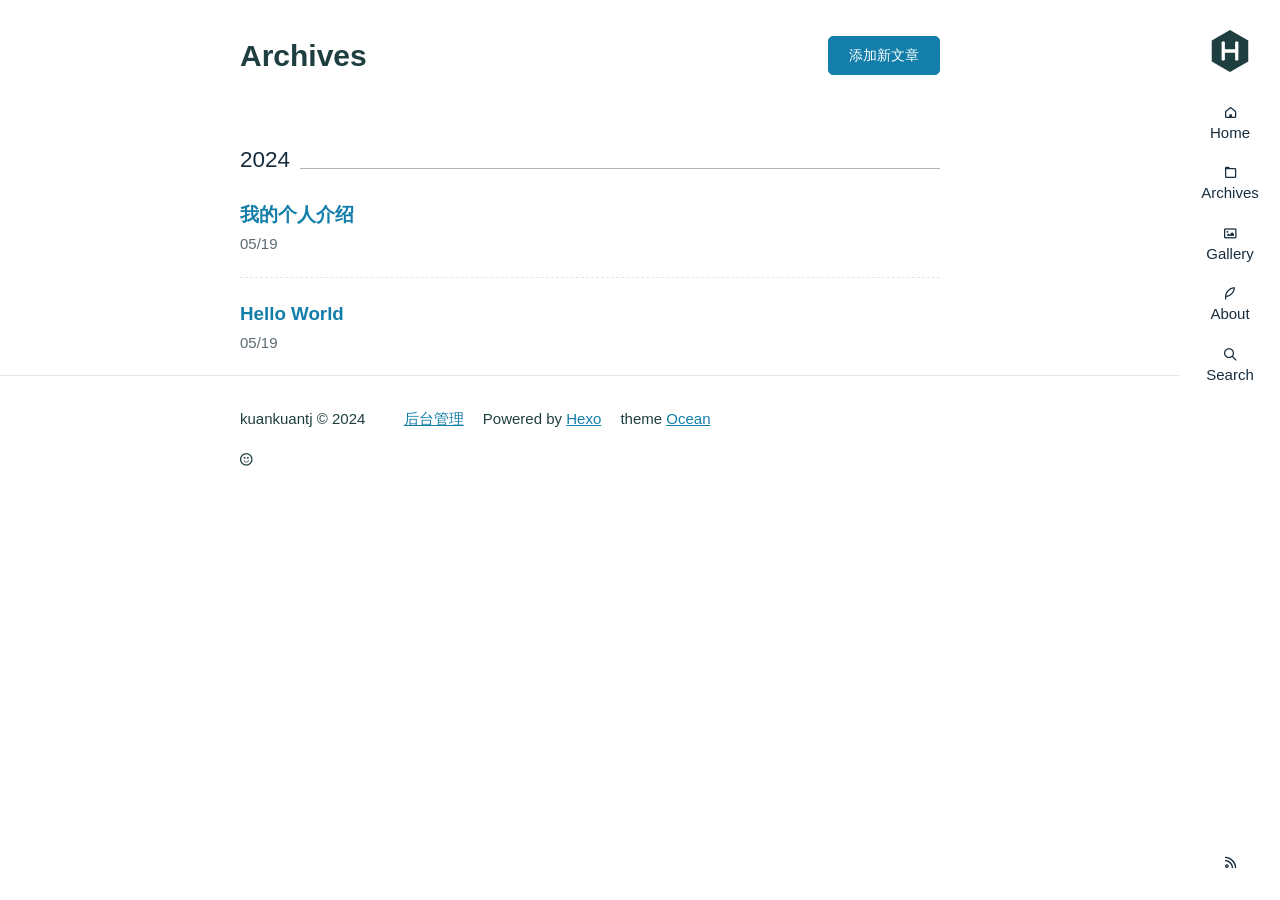
==== commit 5d8db314: "feat: Integrate Decap CMS and apply UI enhancements" ====
--- a/archives/index.html
+++ b/archives/index.html
@@ -36,7 +36,10 @@
     <section class="outer">
   <article class="articles">
     
-    <h1 class="page-type-title">Archives</h1>
+    <div class="archive-heading">
+      <h1 class="page-type-title">Archives</h1>
+      <button id="add-post-btn" class="button-add-post">添加新文章</button>
+    </div>
     
   
   
@@ -122,6 +125,8 @@
             <a href="https://beian.miit.gov.cn/" target="_blank"></a>
             
         </li>
+      
+      <li><a href="/admin/">后台管理</a></li>
       
       <li>Powered by <a href="http://hexo.io/" target="_blank">Hexo</a></li>
       <li>theme  <a target="_blank" rel="noopener" href="https://github.com/zhwangart/hexo-theme-ocean">Ocean</a></li>
@@ -214,6 +219,41 @@
 
 <script src="/js/ocean.js"></script>
 
+<!-- Modal for adding new post -->
+<div id="add-post-modal" class="modal">
+  <div class="modal-content">
+    <span class="close-button">&times;</span>
+    <h2>如何添加新文章和附件</h2>
+    <p>由于这是一个静态网站，您需要通过以下步骤在本地添加新内容，然后推送到GitHub以更新网站。</p>
+    
+    <h4>第一步：创建新文章文件</h4>
+    <p>您的网站似乎是由Hexo生成的。要创建一篇新文章，请在您的项目根目录打开终端并运行以下命令：</p>
+    <code>hexo new "您的文章标题"</code>
+    <p>这将在 <code>source/_posts</code> 文件夹下创建一个新的Markdown文件（例如 `您的文章标题.md`）。</p>
+
+    <h4>第二步：撰写文章</h4>
+    <p>使用Markdown编辑器打开新创建的文件并开始写作。您可以在文件顶部的"front-matter"部分设置标题、日期、标签等信息。</p>
+
+    <h4>第三步：添加附件（如图片）</h4>
+    <ol>
+      <li>将您的图片或其他附件文件放入项目中的 <code>source/images/</code> 文件夹。</li>
+      <li>在您的Markdown文章中，使用以下语法引用图片：<br><code>![图片描述](/images/您的图片文件名.jpg)</code></li>
+    </ol>
+    
+    <h4>第四步：本地预览和部署</h4>
+    <ol>
+        <li>在终端中运行 <code>hexo server</code> 来本地预览您的网站，确保一切显示正常。</li>
+        <li>确认无误后，运行 <code>hexo deploy</code> 或使用以下Git命令来部署您的更改：</li>
+    </ol>
+    <code>
+        git add .<br>
+        git commit -m "Add new post: 您的文章标题"<br>
+        git push origin main
+    </code>
+    <p>几分钟后，您的新文章和附件就会显示在网站上。</p>
+  </div>
+</div>
+
 </body>
 
 </html>
--- a/css/style.css
+++ b/css/style.css
@@ -2641,3 +2641,159 @@
     opacity: 1;
   }
 }
+
+/* --- Smoother Styling Additions --- */
+
+/* Global smooth scrolling */
+html {
+  scroll-behavior: smooth;
+}
+
+/* General transition for all elements */
+* {
+  transition: all 0.3s ease-in-out;
+}
+
+/* Links */
+a {
+  transition: color 0.3s ease;
+}
+
+/* Images */
+img {
+  transition: transform 0.3s ease, box-shadow 0.3s ease;
+}
+
+img:hover {
+  transform: scale(1.05);
+  box-shadow: 0 10px 20px rgba(0, 0, 0, 0.1);
+}
+
+/* Buttons */
+button,
+.button,
+input[type="submit"],
+input[type="button"] {
+  transition: background-color 0.3s ease, transform 0.3s ease;
+}
+
+button:hover,
+.button:hover,
+input[type="submit"]:hover,
+input[type="button"]:hover {
+  transform: translateY(-2px);
+  box-shadow: 0 5px 10px rgba(0, 0, 0, 0.1);
+}
+
+/* Form inputs */
+input,
+textarea {
+    transition: border-color 0.3s ease, box-shadow 0.3s ease;
+}
+
+input:focus,
+textarea:focus {
+    box-shadow: 0 0 5px rgba(18, 126, 169, 0.5);
+    border-color: #127ea9;
+}
+
+/* Add a subtle animation to cards or articles on hover */
+.article, .card-quote blockquote {
+    transition: transform 0.3s ease-in-out, box-shadow 0.3s ease-in-out;
+}
+
+.article:hover, .card-quote blockquote:hover {
+    transform: translateY(-5px);
+    box-shadow: 0 15px 30px rgba(0,0,0,0.1);
+}
+
+/* --- Add Post Button and Modal Styles --- */
+
+.archive-heading {
+  display: flex;
+  justify-content: space-between;
+  align-items: center;
+  margin-bottom: 2rem; /* Add some space below the heading */
+}
+
+.button-add-post {
+  padding: 10px 20px;
+  border: 1px solid #127ea9;
+  background-color: #127ea9;
+  color: white;
+  border-radius: 5px;
+  cursor: pointer;
+  font-size: 1.4rem;
+  font-family: inherit;
+  transition: background-color 0.3s ease, transform 0.3s ease;
+}
+
+.button-add-post:hover {
+  background-color: #1594c6;
+  border-color: #1594c6;
+  transform: translateY(-2px);
+}
+
+.modal {
+  display: none; 
+  position: fixed; 
+  z-index: 1000; 
+  left: 0;
+  top: 0;
+  width: 100%; 
+  height: 100%; 
+  overflow: auto; 
+  background-color: rgba(0,0,0,0.6);
+  backdrop-filter: blur(5px);
+}
+
+.modal-content {
+  background-color: #fefefe;
+  margin: 10% auto; 
+  padding: 30px;
+  border: 1px solid #888;
+  width: 60%;
+  max-width: 700px;
+  border-radius: 10px;
+  box-shadow: 0 5px 15px rgba(0,0,0,0.3);
+  animation: slide-down 0.5s ease-out;
+}
+
+.modal-content h2 {
+    margin-top: 0;
+}
+
+.modal-content code {
+    background-color: #eee;
+    padding: 2px 8px;
+    border-radius: 4px;
+    font-family: monospace;
+    display: block;
+    margin: 1rem 0;
+    white-space: pre-wrap;
+}
+
+.close-button {
+  color: #aaa;
+  float: right;
+  font-size: 28px;
+  font-weight: bold;
+}
+
+.close-button:hover,
+.close-button:focus {
+  color: black;
+  text-decoration: none;
+  cursor: pointer;
+}
+
+@keyframes slide-down {
+  from {
+    transform: translateY(-50px);
+    opacity: 0;
+  }
+  to {
+    transform: translateY(0);
+    opacity: 1;
+  }
+}
